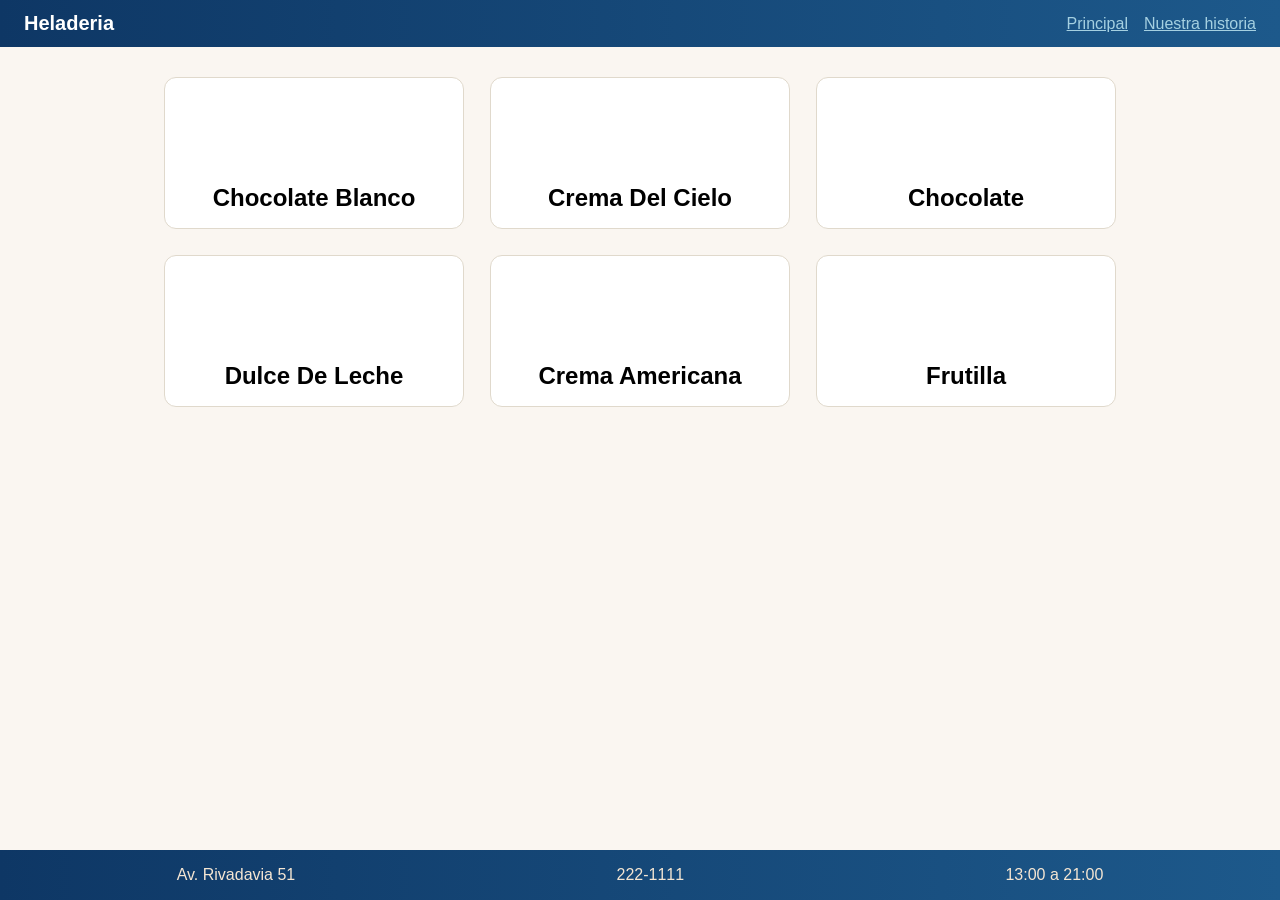
==== sabores.html @ b8e3ea76 "(Add) html base, css base" ====
<!DOCTYPE html>
<html lang="en">
<head>
    <meta charset="UTF-8">
    <meta name="viewport" content="width=device-width, initial-scale=1.0">
     <link rel="stylesheet" href="style.css" />
    <title>Document</title>
</head>
<body>
       <header class="barra">
      <span class="logo"> Heladeria</span>
      <nav class="links">
        <a href="index.html">Principal</a>
        <a href="#">Nuestra historia</a>
      </nav>
    </header>
 <main class="galeria">
    <section class="sabor">
        <div class="helado"></div>
      <h2>Chocolate Blanco</h2>
      </section>
    <section class="sabor">
        <div class="helado"></div>
        <h2>Crema Del Cielo</h2>
      </section>
      <section class="sabor">
        <div class="helado"></div>
       <h2>Chocolate</h2>
      </section>

      <section class="sabor">
        <div class="helado"></div>
        <h2>Dulce De Leche</h2>
      </section>

      <section class="sabor">
        <div class="helado"></div>
       <h2>Crema Americana</h2>
      </section>

      <section class="sabor">
        <div class="helado"></div>
        <h2>Frutilla</h2>
      </section>
    </main>
   <article class="contenedor">
  <footer class="pie">
      <p> Av. Rivadavia 51</p>
      <p> 222-1111</p>
      <p> 13:00 a 21:00</p>
    </footer>
</article>
</body>
</html>
---- style.css ----
* {
  margin: 0;
  padding: 0;
  box-sizing: border-box;
}

main {
  max-width: 700px;
  margin: 0 auto;
  padding: 24px;
  justify-content: left;
}

body {
  font-family:Arial, Helvetica, sans-serif;
  background-color: #faf6f1;
}

.barra{
  display: flex;
  justify-content: space-between;
  align-items: center;
  padding: 12px 24px;
  background-color: #344a68;
  background: linear-gradient(90deg, #0e3765, #1d598b);
  color: white;
}
.links{
  display: flex;
  gap: 16px;
}
.links a{
  color: #a5d0e1;
}
  .hero{
   height: 320px;
   background-color: #232f42;
   background-image: url("https://images.squarespace-cdn.com/content/v1/57b39f3529687fab212904d1/1482288161783-RLVANSR699YTG6KIBWBX/07-GELATO-FINAL-7.jpg");
   background-size: cover;
   background-position: center;
   background-repeat: no-repeat;
   color: #ffffff;
   text-align:center;
   font-size: large;
   text-shadow: 1px 1px 3px rgba(0, 0, 0, 0.628);
   filter:saturate(10px)
}

.post{
  background-color: #ffffff;
  border: 1px solid #e0d9cc;
  border-radius: 8px;
  padding: 16px;
  margin-bottom: 16px;
}

.post .contactos {
background-color: red;
border-color: red;
}
.prueba:hover{
  .post{
    background-color: red;
  }
}

.logo {
  font-weight: bold;
  font-size: 20px;
}

.helado {
  height: 90px;
  border-radius: 6px;
  background-size: cover;
  background-position: center;
  background-repeat: no-repeat;
}
.galeria{
  margin-top: 30px;
  display: grid;
  grid-template-columns: repeat(3,1fr);
  gap: 26px;
  justify-content: center;
  padding: 0 24px 24px;
}
section h2{
  text-align: center;
}
.sabor{
  background-color: white;
  border: 1px solid #e0d9cc;
  border-radius: 12px;
  width: 300px;
  padding: 16px;
  transition: transform 1s ease;
}
.sabor:hover{
  transform: scale(1.05);
  filter: saturate(20px);
}
.sabor:nth-child(1) .helado { background-image: url(https://tse4.mm.bing.net/th/id/OIP.EVy5m3chI7-uPMxLKN3EkwHaE7?r=0&rs=1&pid=ImgDetMain&o=7&rm=3); }
.sabor:nth-child(2) .helado { background-image: url(https://tse3.mm.bing.net/th/id/OIP.qdV1cexNG9Nw0mwg3-yJpgHaEJ?r=0&w=626&h=351&rs=1&pid=ImgDetMain&o=7&rm=3); }
.sabor:nth-child(3) .helado { background-image: url(https://tse2.mm.bing.net/th/id/OIP.QX-kSgy9pe0XMZfPjtrIrwHaEH?r=0&rs=1&pid=ImgDetMain&o=7&rm=3); }
.sabor:nth-child(4) .helado { background-image: url(https://media.diariouno.com.ar/p/447f4591f8ad3da45643c9f6c12ce3dd/adjuntos/298/imagenes/009/690/0009690808/1200x0/smart/helado-dulce-leche.jpg); }
.sabor:nth-child(5) .helado { background-image: url(https://heladoscaseros.com/wp-content/uploads/2021/07/helado-de-crema-1980x1320.jpg); }
.sabor:nth-child(6) .helado { background-image: url(https://i.pinimg.com/originals/c1/85/88/c185886beb0723ce27ba25932a26dfbd.jpg); }

.contenedor{
  min-height: 30vh;
  display: flex;
  flex-direction: column;
}
.pie{
  position: fixed;
  left: 0;
  bottom: 0;
  margin-top: auto;
  width: 100%;
  display: flex;
  justify-content: space-around;
  padding: 16px;
  background-color:  #344a68;
  background: linear-gradient(90deg, #0e3765, #1d598b);
  color: #f5e6d3;
}

@media (max-width:900px){
  .galeria{
    grid-template-columns: repeat(2,1fr);
  }
}

@media (max-width:600px){
  .galeria{
    grid-template-columns: 1fr;
  }
  .sabor{
      height: 180px;
  }
}

.hide{
  display: none;
}
.prueba:hover +.hide{
  display: block;
  background-color: rgba(200, 206, 212, 0.29);
}
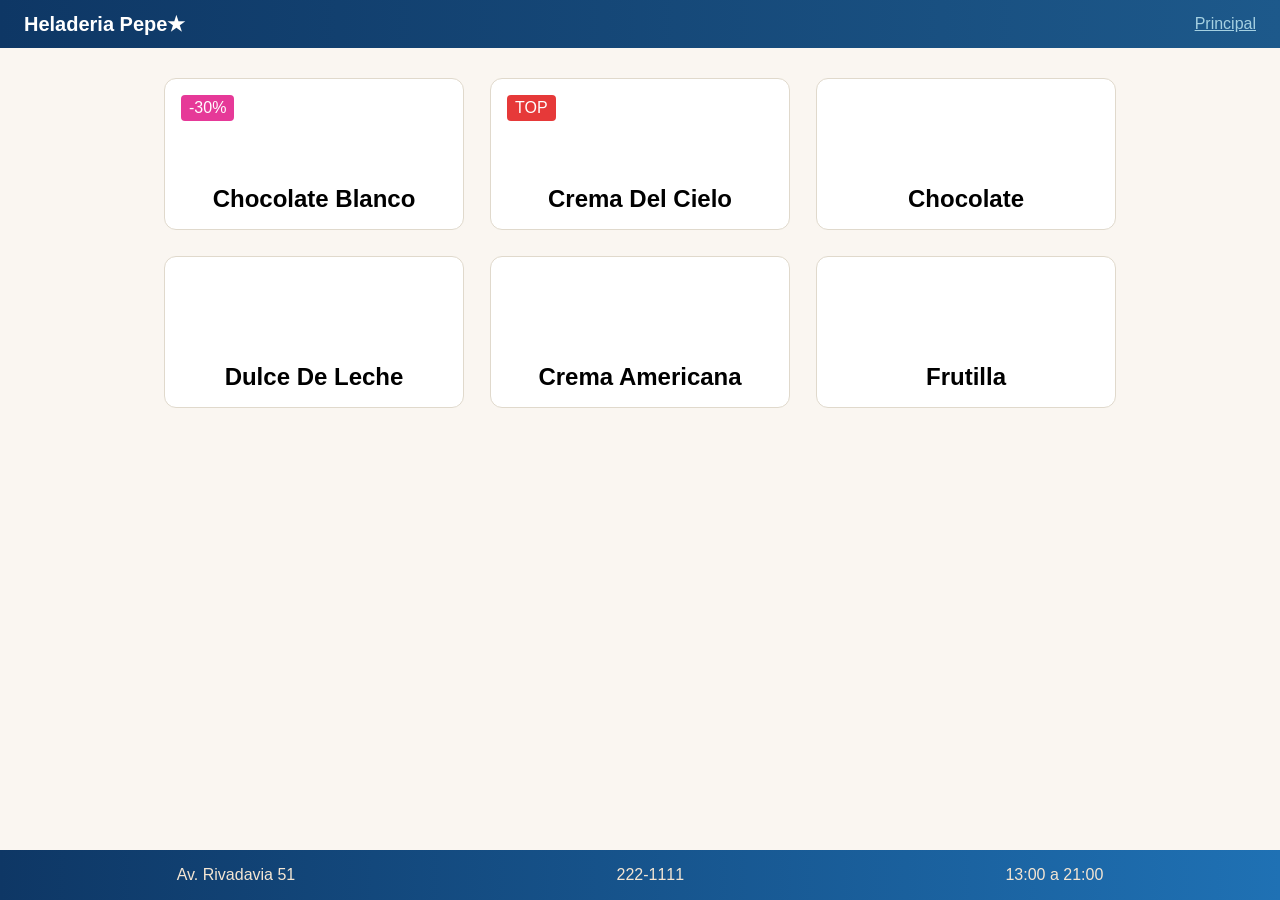
==== commit e02e7f16: "(Fix) fixed responsivnes, minor changes to css and html" ====
--- a/sabores.html
+++ b/sabores.html
@@ -4,42 +4,44 @@
     <meta charset="UTF-8">
     <meta name="viewport" content="width=device-width, initial-scale=1.0">
      <link rel="stylesheet" href="style.css" />
-    <title>Document</title>
+    <title>Sabores</title>
 </head>
 <body>
        <header class="barra">
-      <span class="logo"> Heladeria</span>
+      <span class="logo"> Heladeria Pepe★</span>
       <nav class="links">
         <a href="index.html">Principal</a>
-        <a href="#">Nuestra historia</a>
       </nav>
     </header>
  <main class="galeria">
     <section class="sabor">
-        <div class="helado"></div>
+       <span class="etiqueta-oferta">-30%</span>
+        <div class="helado" title="Chocolate Blanco"></div>
       <h2>Chocolate Blanco</h2>
       </section>
+      
     <section class="sabor">
-        <div class="helado"></div>
+       <span class="etiqueta-top">TOP</span>
+        <div class="helado" title="Crema Del Cielo"></div>
         <h2>Crema Del Cielo</h2>
       </section>
       <section class="sabor">
-        <div class="helado"></div>
+        <div class="helado" title="Chocolate"></div>
        <h2>Chocolate</h2>
       </section>
 
       <section class="sabor">
-        <div class="helado"></div>
+        <div class="helado" title="Dulce De Leche"></div>
         <h2>Dulce De Leche</h2>
       </section>
 
       <section class="sabor">
-        <div class="helado"></div>
+        <div class="helado" title="Crema Americana"></div>
        <h2>Crema Americana</h2>
       </section>
 
       <section class="sabor">
-        <div class="helado"></div>
+        <div class="helado" title="Frutilla"></div>
         <h2>Frutilla</h2>
       </section>
     </main>
--- a/style.css
+++ b/style.css
@@ -1,3 +1,7 @@
+:root{
+  --color-primario:#344a68;
+  --color-secundario:#faf6f1;
+}
 * {
   margin: 0;
   padding: 0;
@@ -13,7 +17,7 @@
 
 body {
   font-family:Arial, Helvetica, sans-serif;
-  background-color: #faf6f1;
+  background-color:var(--color-secundario);
 }
 
 .barra{
@@ -21,7 +25,7 @@
   justify-content: space-between;
   align-items: center;
   padding: 12px 24px;
-  background-color: #344a68;
+  background-color: var(--color-primario);
   background: linear-gradient(90deg, #0e3765, #1d598b);
   color: white;
 }
@@ -32,38 +36,65 @@
 .links a{
   color: #a5d0e1;
 }
-  .hero{
-   height: 320px;
-   background-color: #232f42;
-   background-image: url("https://images.squarespace-cdn.com/content/v1/57b39f3529687fab212904d1/1482288161783-RLVANSR699YTG6KIBWBX/07-GELATO-FINAL-7.jpg");
-   background-size: cover;
-   background-position: center;
-   background-repeat: no-repeat;
-   color: #ffffff;
-   text-align:center;
-   font-size: large;
-   text-shadow: 1px 1px 3px rgba(0, 0, 0, 0.628);
-   filter:saturate(10px)
+.hero{
+  height: 320px;
+  background-color: #232f42;
+  background-image: url("https://images.squarespace-cdn.com/content/v1/57b39f3529687fab212904d1/1482288161783-RLVANSR699YTG6KIBWBX/07-GELATO-FINAL-7.jpg");
+  background-size: cover;
+  background-position: center;
+  background-repeat: no-repeat;
+  color: #ffffff;
+  text-align:center;
+  font-size: large;
+  text-shadow: 1px 1px 3px rgba(0, 0, 0, 0.628);
+  filter:saturate(10px)
 }
-
+.etiqueta-oferta{
+  position: absolute;
+  background-color: #e63998;
+  color: #ffffff;
+  padding: 4px 8px;
+  border-radius: 4px;
+}
+.etiqueta-top{
+  position: absolute;
+  background-color: #e63939;
+  color: #ffffff;
+  padding: 4px 8px;
+  border-radius: 4px;
+}
 .post{
   background-color: #ffffff;
-  border: 1px solid #e0d9cc;
+  border: 1px solid var(--color-secundario);
   border-radius: 8px;
   padding: 16px;
   margin-bottom: 16px;
+  transition: transform 1s ease;
+}
+form{
+  display: flex;
+  flex-direction: column;
+  flex-wrap: wrap;
+  text-align: center;
+  align-items: center;
+  width: 80%;
+  margin: 10px auto;
+  color:var(--color-logo);
+  background-color: #fff; 
+  border: 5px solid  var(--color-primario); 
+  border-radius: 10px;
+}
+.post:hover{
+  border-color:var(--color-primario);
+  transform: scale(1.05);
 }
 
-.post .contactos {
-background-color: red;
-border-color: red;
+.descuento{
+background: linear-gradient(90deg, #17468b, #1d528b);
+border-radius: 8px;
+padding: 7px 7px;
+color: white;
 }
-.prueba:hover{
-  .post{
-    background-color: red;
-  }
-}
-
 .logo {
   font-weight: bold;
   font-size: 20px;
@@ -121,7 +152,7 @@
   justify-content: space-around;
   padding: 16px;
   background-color:  #344a68;
-  background: linear-gradient(90deg, #0e3765, #1d598b);
+  background: linear-gradient(90deg, #0e3765, #1f71b4);
   color: #f5e6d3;
 }
 
@@ -138,12 +169,10 @@
   .sabor{
       height: 180px;
   }
+  html,body{
+    overflow-x: hidden;
+  }
+  body{
+    position: relative;
+  }
 }
-
-.hide{
-  display: none;
-}
-.prueba:hover +.hide{
-  display: block;
-  background-color: rgba(200, 206, 212, 0.29);
-}
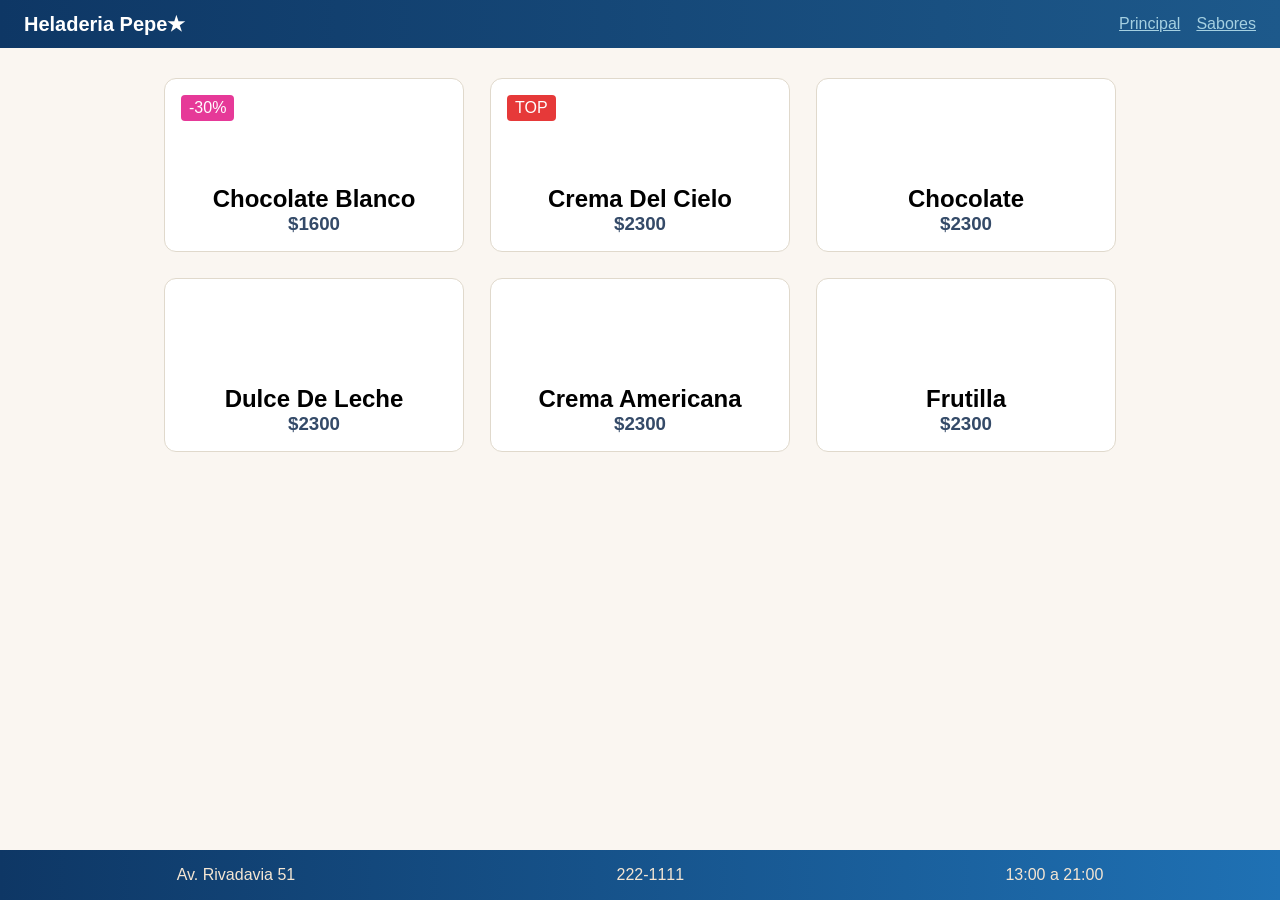
==== commit 64250389: "(Add) prices,(Fix) header and sabores style" ====
--- a/sabores.html
+++ b/sabores.html
@@ -11,6 +11,7 @@
       <span class="logo"> Heladeria Pepe★</span>
       <nav class="links">
         <a href="index.html">Principal</a>
+        <a href="sabores.html">Sabores</a>
       </nav>
     </header>
  <main class="galeria">
@@ -18,31 +19,37 @@
        <span class="etiqueta-oferta">-30%</span>
         <div class="helado" title="Chocolate Blanco"></div>
       <h2>Chocolate Blanco</h2>
+      <h3>$1600</h3>
       </section>
       
     <section class="sabor">
        <span class="etiqueta-top">TOP</span>
         <div class="helado" title="Crema Del Cielo"></div>
         <h2>Crema Del Cielo</h2>
+          <h3>$2300</h3>
       </section>
       <section class="sabor">
         <div class="helado" title="Chocolate"></div>
        <h2>Chocolate</h2>
+         <h3>$2300</h3>
       </section>
 
       <section class="sabor">
         <div class="helado" title="Dulce De Leche"></div>
         <h2>Dulce De Leche</h2>
+          <h3>$2300</h3>
       </section>
 
       <section class="sabor">
         <div class="helado" title="Crema Americana"></div>
        <h2>Crema Americana</h2>
+         <h3>$2300</h3>
       </section>
 
       <section class="sabor">
         <div class="helado" title="Frutilla"></div>
         <h2>Frutilla</h2>
+          <h3>$2300</h3>
       </section>
     </main>
    <article class="contenedor">
--- a/style.css
+++ b/style.css
@@ -20,6 +20,10 @@
   background-color:var(--color-secundario);
 }
 
+h3{
+    text-align: center;
+    color: var(--color-primario);
+}
 .barra{
   display: flex;
   justify-content: space-between;
@@ -49,6 +53,7 @@
   text-shadow: 1px 1px 3px rgba(0, 0, 0, 0.628);
   filter:saturate(10px)
 }
+
 .etiqueta-oferta{
   position: absolute;
   background-color: #e63998;
@@ -129,6 +134,7 @@
 .sabor:hover{
   transform: scale(1.05);
   filter: saturate(20px);
+  border-color: var(--color-primario);
 }
 .sabor:nth-child(1) .helado { background-image: url(https://tse4.mm.bing.net/th/id/OIP.EVy5m3chI7-uPMxLKN3EkwHaE7?r=0&rs=1&pid=ImgDetMain&o=7&rm=3); }
 .sabor:nth-child(2) .helado { background-image: url(https://tse3.mm.bing.net/th/id/OIP.qdV1cexNG9Nw0mwg3-yJpgHaEJ?r=0&w=626&h=351&rs=1&pid=ImgDetMain&o=7&rm=3); }
